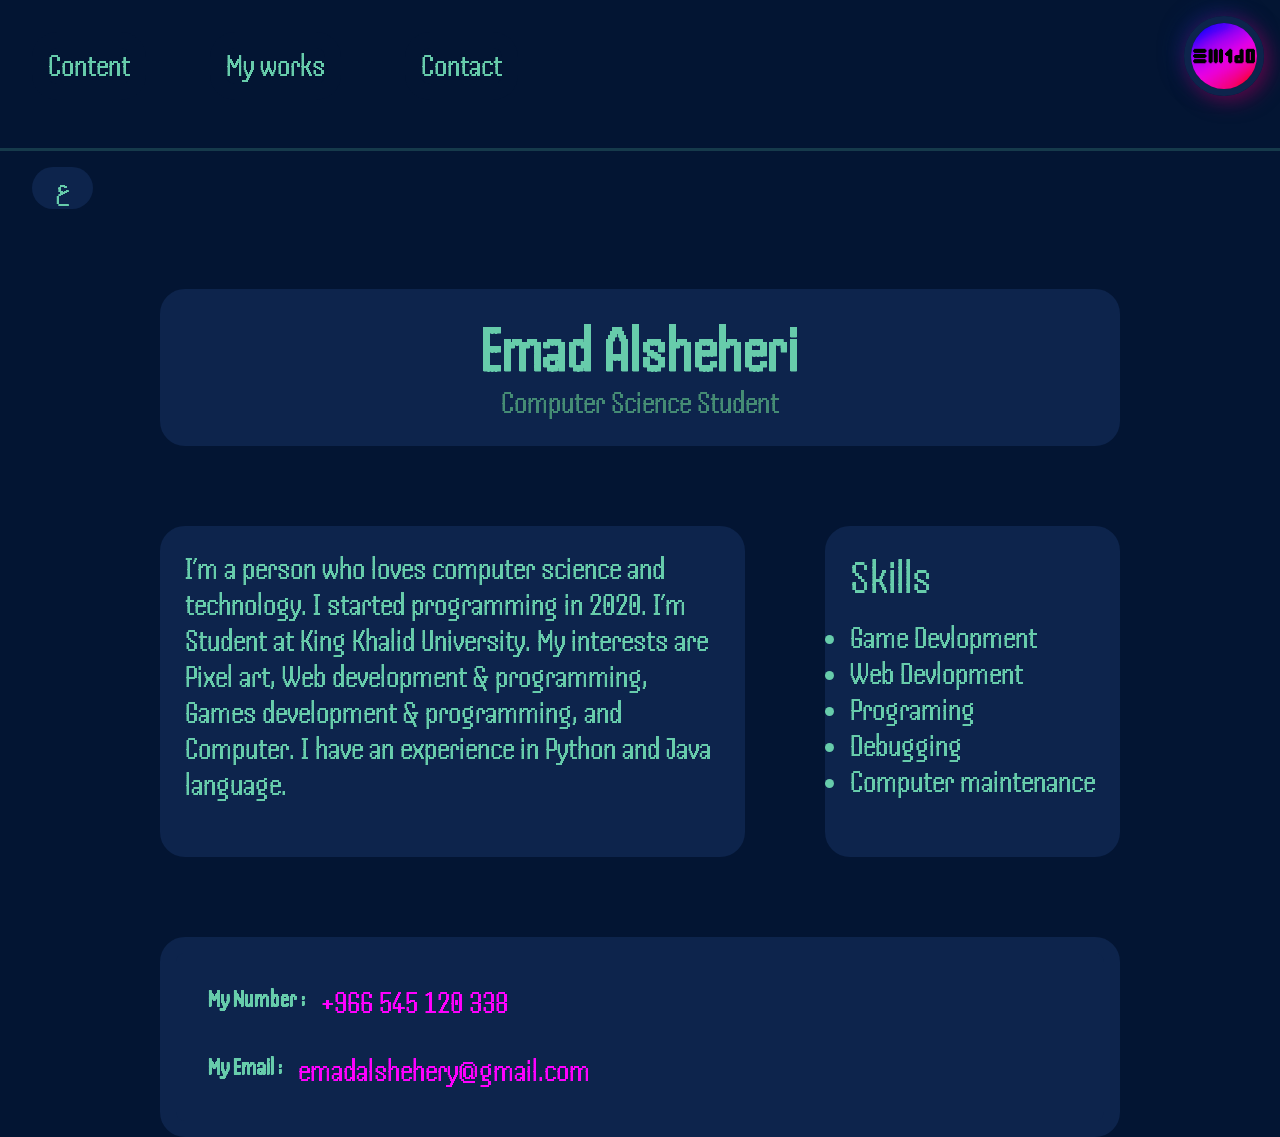
==== index.html @ 9de2e65f "Change in the Works cards" ====
<!DOCTYPE html>
    <html lang="en">
        <head>
            <meta name="viewport" content="width=device-width, initial-scale=1">
            <title>Emad Alsheheri's Website!</title>

            <meta
            property="og:title"
            content="em1d0 Website"
            />

            <meta
            property="og:description"
            content="em1d0 first Website"
            />

            <meta
            property="og:image"
            content="Em1d0 icon - png.png"
            />

            <meta
            property="og:type"
            content="website"
            />
            
            <link href="style.css" rel="stylesheet">
        </head>

        <body >
            <header>
                    <div class="Buttons">
                        <a class="Content" href="#ContentPanel" data-toggle="ContentPanel" data-ar="المحتوى">
                            Content
                        </a>

                        <a class="MyWorks" href="#WorksPanel" data-toggle="WorksPanel" data-ar="أعمالي">
                            My works
                        </a>

                        <a class="Contact" href="#Contact" data-ar="تواصل معي">
                            Contact
                        </a>
                    </div>

                    <img class="Em1d0Icon" src="Em1d0 icon - png.png">

            </header>
            
            <nav>
            </nav>

            <div class="LangBar">
                <button id="LangToggle" type="button" aria-label="Switch language">ع</button>
            </div>

            <section class="BGS" >
                
                <div class="Info">
                    <div class="Align">
                        
                        <div class="BGE">
                        <h2 class="Emad" data-ar="عماد الشهري">Emad Alsheheri</h2>
                        
                        <a class="IS" href="https://cs.kku.edu.sa/en/node/16" data-ar="طالب علوم حاسب">Computer Science Student</a>
                        </div>

                        <div class="Center">
                            <p class="AboutEmad" data-ar="أنا شخص يحب علوم الحاسب والتقنية. بدأت البرمجة في عام 2020. أنا طالب في جامعة الملك خالد. اهتماماتي هي البكسل آرت، وتطوير وبرمجة المواقع، وتطوير وبرمجة الألعاب، والحاسب. لدي خبرة في لغتي بايثون وجافا.">
                                I’m a person who loves computer science and technology. I started programming in 2020. I’m Student at King Khalid University. My interests are Pixel art, Web development & programming, Games development & programming, and Computer. I have an experience in Python and Java language.</p>
                            
                            <div SkillsBG>
                                <ul class="Skills">
                                    <li class="SkillsTitle" data-ar="المهارات">Skills</li>
                                    <li data-ar="تطوير الألعاب">Game Devlopment</li>
                                    <li data-ar="تطوير المواقع">Web Devlopment</li>
                                    <li data-ar="البرمجة">Programing</li>
                                    <li data-ar="تصحيح الأخطاء">Debugging</li>
                                    <li data-ar="صيانة الحاسب">Computer maintenance</li>
                                </ul>
                            </div>

                        </div>

                    </div>

                    
                </div>
            </section>  

            <!-- CONTENT PANEL (revealed when "Content" is clicked) -->
            <section class="PanelSection">
                <div id="ContentPanel" class="collapsible">
                    <div class="collapsible-inner">
                        <h2 class="PanelTitle" data-ar="حسابات المحتوى الخاصة بي">My Content Accounts</h2>

                        <div class="AccountButtons">
                            <a class="YouTube" href="https://www.youtube.com/@em1d0_XD">
                                <img src="youtube icon.png" alt="You Tube Icon">
                                <span data-ar="قناتي !">My Channel !</span>
                            </a>

                            <a class="IG" href="https://www.instagram.com/em1d0/?next=%2F">
                                <img src="instagram icon.png" alt="Instagram Icon">
                                <span data-ar="انستقرامي !">My Instagram !</span>
                            </a>

                            <a class="X" href="https://www.X.com/zgr_xdx">
                                <img src="X icon.png" alt="X Icon">
                                <span data-ar="حسابي في X !">My X !</span>
                            </a>
                        </div>
                    </div>
                </div>
            </section>

            <!-- MY WORKS PANEL (revealed when "My works" is clicked) -->
            <section class="PanelSection">
                <div id="WorksPanel" class="collapsible">
                    <div class="collapsible-inner">
                        <h2 class="PanelTitle" data-ar="أعمالي">My Works</h2>

                        <div class="AccountButtons">
                            <a class="ItchIo" href="https://em1d0.itch.io/">
                                <img src="Itch.png" alt="Itch.io Icon">
                                <span data-ar="حسابي في Itch.io !">My Itch.io !</span>
                            </a>

                            <a class="GitHub" href="https://github.com/emadalshehery">
                                <img src="GitHub icon.png" alt="GitHub Icon">
                                <span data-ar="حسابي في GitHub !">My GitHub !</span>
                            </a>

                            <a class="LinkedIn" href="https://www.linkedin.com/in/emad-alsheheri-311988352">
                                <svg viewBox="0 0 24 24" fill="currentColor" aria-hidden="true"><path d="M20.447 20.452h-3.554v-5.569c0-1.328-.027-3.037-1.852-3.037-1.853 0-2.136 1.445-2.136 2.939v5.667H9.351V9h3.414v1.561h.046c.477-.9 1.637-1.85 3.37-1.85 3.601 0 4.267 2.37 4.267 5.455v6.286zM5.337 7.433c-1.144 0-2.063-.926-2.063-2.065 0-1.138.92-2.063 2.063-2.063 1.14 0 2.064.925 2.064 2.063 0 1.139-.925 2.065-2.064 2.065zm1.782 13.019H3.555V9h3.564v11.452zM22.225 0H1.771C.792 0 0 .774 0 1.729v20.542C0 23.227.792 24 1.771 24h20.451C23.2 24 24 23.227 24 22.271V1.729C24 .774 23.2 0 22.222 0h.003z"/></svg>
                                <span data-ar="حسابي في LinkedIn !">My LinkedIn !</span>
                            </a>
                        </div>

                        <div class="ProjectCategoryButtons">
                            <a class="WebDev" href="#WebDevPanel" data-toggle="WebDevPanel" data-group="works-sub" data-ar="تطوير المواقع">
                                Web Development
                            </a>

                            <a class="GamesDev" href="#GamesDevPanel" data-toggle="GamesDevPanel" data-group="works-sub" data-ar="تطوير الألعاب">
                                Games Development
                            </a>

                            <a class="AI" href="#AIPanel" data-toggle="AIPanel" data-group="works-sub" data-ar="مشاريع الذكاء الاصطناعي">
                                AI Projects
                            </a>
                        </div>

                        <div id="WebDevPanel" class="collapsible sub-collapsible" data-group="works-sub">
                            <div class="collapsible-inner">
                                <h3 class="ProjectsTitle" data-ar="مشاريع تطوير المواقع">Web Development Projects</h3>
                                <div class="ProjectsList" id="WebDevProjects">
                                    <div class="ProjectTiles">
                                        <div class="ProjectTile" data-toggle="TKHSUSInfo" data-group="webdev-projects">
                                            <img class="ProjectIcon" src="images/tkhsus-icon.png" alt="TKHSUS icon">
                                            <span class="ProjectTileName">TKHSUS</span>
                                        </div>
                                    </div>

                                    <div id="TKHSUSInfo" class="collapsible sub-collapsible" data-group="webdev-projects">
                                        <div class="collapsible-inner">
                                            <div class="ProjectCard">
                                                <h4 class="ProjectName">TKHSUS (تخصص)</h4>
                                                <p class="ProjectDescription" data-ar="موقع يساعد طلاب الثانوية في السعودية على استكشاف كل التخصصات الجامعية واختيار الأنسب لهم.">A website that helps Saudi high school students explore every university major and choose the one that fits them best.</p>
                                                <ul class="SkillTags">
                                                <li>HTML</li>
                                                <li>CSS</li>
                                                <li>JavaScript</li>
                                                </ul>
                                                <div class="ProjectLinks">
                                                <a href="https://emadalshehery.github.io/TKHSUS/" data-ar="زيارة الموقع">Visit Website</a>
                                                <a href="https://github.com/emadalshehery/TKHSUS" data-ar="عرض الكود المصدري">View Source</a>
                                                </div>
                                            </div>
                                        </div>
                                    </div>
                                </div>
                            </div>
                        </div>

                        <div id="GamesDevPanel" class="collapsible sub-collapsible" data-group="works-sub">
                            <div class="collapsible-inner">
                                <h3 class="ProjectsTitle" data-ar="مشاريع تطوير الألعاب">Games Development Projects</h3>
                                <div class="ProjectsList" id="GamesDevProjects">
                                    <div class="ProjectTiles">
                                        <div class="ProjectTile" data-toggle="EmMuInfo" data-group="gamesdev-games">
                                            <img class="ProjectIcon pixel-icon" src="images/emmu-icon.png" alt="EmMu icon">
                                            <span class="ProjectTileName">EmMu</span>
                                        </div>
                                    </div>

                                    <div id="EmMuInfo" class="collapsible sub-collapsible" data-group="gamesdev-games">
                                        <div class="collapsible-inner">
                                            <div class="ProjectCard">
                                                <h4 class="ProjectName">EmMu</h4>
                                                <p class="ProjectDescription" data-ar="لعبة منصات ثنائية الأبعاد تعبر فيها قلعة بتفادي الأشواك والقفز على الجدران وضبط القفزات الصعبة.">A 2D platformer where you get through a castle by dodging spikes, wall jumping, and timing tricky jumps.</p>
                                                <ul class="SkillTags">
                                                <li>Godot</li>
                                                <li data-ar="البكسل آرت">Pixel Art</li>
                                                <li data-ar="لعبة منصات ثنائية الأبعاد">2D Platformer</li>
                                                </ul>
                                                <div class="ProjectLinks">
                                                <a href="https://em1d0.itch.io/emmu" data-ar="العب على Itch.io">Play on Itch.io</a>
                                                <a href="https://github.com/emadalshehery/EmMu/" data-ar="عرض الكود المصدري">View Source</a>
                                                </div>
                                            </div>
                                        </div>
                                    </div>
                                </div>
                            </div>
                        </div>

                        <div id="AIPanel" class="collapsible sub-collapsible" data-group="works-sub">
                            <div class="collapsible-inner">
                                <h3 class="ProjectsTitle" data-ar="مشاريع الذكاء الاصطناعي">AI Projects</h3>
                                <div class="ProjectsList" id="AIProjects">
                                    <div class="ProjectTiles">
                                        <div class="ProjectTile" data-toggle="HW1Info" data-group="ai-projects">
                                            <span class="ProjectTileName">GCI 26 HW1</span>
                                        </div>

                                        <div class="ProjectTile" data-toggle="HW2Info" data-group="ai-projects">
                                            <span class="ProjectTileName">GCI 26 HW2</span>
                                        </div>

                                        <div class="ProjectTile" data-toggle="StackInfo" data-group="ai-projects">
                                            <span class="ProjectTileName">Stack</span>
                                        </div>

                                        <div class="ProjectTile" data-toggle="DFSBFSInfo" data-group="ai-projects">
                                            <span class="ProjectTileName">DFS and BFS</span>
                                        </div>

                                        <div class="ProjectTile" data-toggle="TensorsInfo" data-group="ai-projects">
                                            <span class="ProjectTileName">PyTorch Tensors</span>
                                        </div>

                                        <div class="ProjectTile" data-toggle="HousePriceInfo" data-group="ai-projects">
                                            <span class="ProjectTileName">House Price NN</span>
                                        </div>

                                        <div class="ProjectTile" data-toggle="MNISTInfo" data-group="ai-projects">
                                            <span class="ProjectTileName">MNIST Classifier</span>
                                        </div>
                                    </div>

                                    <div id="HW1Info" class="collapsible sub-collapsible" data-group="ai-projects">
                                        <div class="collapsible-inner">
                                            <div class="ProjectCard">
                                                <h4 class="ProjectName">GCI HW1: Data Manipulation with NumPy</h4>
                                                <p class="ProjectDescription" data-ar="تُرجع عناصر مصفوفة NumPy التي هي من مضاعفات 5 وفردية، باستخدام قناع منطقي متجه.">Returns the elements of a NumPy array that are multiples of 5 and odd, using a vectorized boolean mask.</p>
                                                <ul class="SkillTags">
                                                <li>Python</li>
                                                <li>NumPy</li>
                                                </ul>
                                                <div class="ProjectLinks">
                                                <a href="https://github.com/emadalshehery/GCI-26-HW1" data-ar="عرض الكود المصدري">View Source</a>
                                                </div>
                                            </div>
                                        </div>
                                    </div>
                                    <div id="HW2Info" class="collapsible sub-collapsible" data-group="ai-projects">
                                        <div class="collapsible-inner">
                                            <div class="ProjectCard">
                                                <h4 class="ProjectName">GCI HW2: Cleaning Data with Pandas</h4>
                                                <p class="ProjectDescription" data-ar="تحسب متوسط التقييم لكل نوع أنمي في بيانات MyAnimeList مرتبًا من الأعلى إلى الأدنى.">Computes the mean score for each anime type in the MyAnimeList dataset, sorted from highest to lowest.</p>
                                                <ul class="SkillTags">
                                                <li>Python</li>
                                                <li>Pandas</li>
                                                <li data-ar="تنظيف البيانات">Data Cleaning</li>
                                                </ul>
                                                <div class="ProjectLinks">
                                                <a href="https://github.com/emadalshehery/GCI-26-HW2" data-ar="عرض الكود المصدري">View Source</a>
                                                </div>
                                            </div>
                                        </div>
                                    </div>
                                    <div id="StackInfo" class="collapsible sub-collapsible" data-group="ai-projects">
                                        <div class="collapsible-inner">
                                            <div class="ProjectCard">
                                                <h4 class="ProjectName">Stack (Interactive Menu)</h4>
                                                <p class="ProjectDescription" data-ar="مكدس (LIFO) بلغة بايثون يُتحكم به عبر قائمة نصية: إضافة، إزالة، أو خروج.">A Python stack (LIFO) controlled through a text menu: push, pop, or quit.</p>
                                                <ul class="SkillTags">
                                                <li>Python</li>
                                                <li data-ar="هياكل البيانات">Data Structures</li>
                                                </ul>
                                                <div class="ProjectLinks">
                                                <a href="https://github.com/emadalshehery/Stack" data-ar="عرض الكود المصدري">View Source</a>
                                                </div>
                                            </div>
                                        </div>
                                    </div>
                                    <div id="DFSBFSInfo" class="collapsible sub-collapsible" data-group="ai-projects">
                                        <div class="collapsible-inner">
                                            <div class="ProjectCard">
                                                <h4 class="ProjectName">DFS and BFS</h4>
                                                <p class="ProjectDescription" data-ar="اجتياز الرسوم البيانية بالعرض أولاً وبالعمق أولاً بلغة بايثون، مع مقارنتهما على الشجرة نفسها.">Breadth-first and depth-first graph traversal in Python, compared on the same example tree.</p>
                                                <ul class="SkillTags">
                                                <li>Python</li>
                                                <li data-ar="خوارزميات الرسوم البيانية">Graph Algorithms</li>
                                                </ul>
                                                <div class="ProjectLinks">
                                                <a href="https://github.com/emadalshehery/DFS-and-BFS" data-ar="عرض الكود المصدري">View Source</a>
                                                </div>
                                            </div>
                                        </div>
                                    </div>
                                    <div id="TensorsInfo" class="collapsible sub-collapsible" data-group="ai-projects">
                                        <div class="collapsible-inner">
                                            <div class="ProjectCard">
                                                <h4 class="ProjectName">PyTorch Tensors and Tabular Data Prep</h4>
                                                <p class="ProjectDescription" data-ar="أساسيات تنسورات PyTorch ومسار كامل لتجهيز بيانات أسعار المنازل.">PyTorch tensor basics and a full data-preparation pipeline for the House Prices dataset.</p>
                                                <ul class="SkillTags">
                                                <li>Python</li>
                                                <li>PyTorch</li>
                                                <li data-ar="معالجة البيانات">Data Preprocessing</li>
                                                </ul>
                                                <div class="ProjectLinks">
                                                <a href="https://github.com/emadalshehery/PyTorch-Tensors-and-Tabular-Data-Prep" data-ar="عرض الكود المصدري">View Source</a>
                                                </div>
                                            </div>
                                        </div>
                                    </div>
                                    <div id="HousePriceInfo" class="collapsible sub-collapsible" data-group="ai-projects">
                                        <div class="collapsible-inner">
                                            <div class="ProjectCard">
                                                <h4 class="ProjectName">House Price Regression with a Neural Network</h4>
                                                <p class="ProjectDescription" data-ar="شبكة عصبية بـ PyTorch تتنبأ بأسعار المنازل، مع منحنيات الخسارة ورسم يقارن المتوقع بالفعلي.">A PyTorch neural network that predicts house prices, with loss curves and a predicted vs actual plot.</p>
                                                <ul class="SkillTags">
                                                <li>Python</li>
                                                <li>PyTorch</li>
                                                <li data-ar="الشبكات العصبية">Neural Networks</li>
                                                </ul>
                                                <div class="ProjectLinks">
                                                <a href="https://github.com/emadalshehery/House-Price-Regression-with-a-Neural-Network" data-ar="عرض الكود المصدري">View Source</a>
                                                </div>
                                            </div>
                                        </div>
                                    </div>
                                    <div id="MNISTInfo" class="collapsible sub-collapsible" data-group="ai-projects">
                                        <div class="collapsible-inner">
                                            <div class="ProjectCard">
                                                <h4 class="ProjectName">MNIST Handwritten Digit Classifier</h4>
                                                <p class="ProjectDescription" data-ar="شبكة عصبية بـ PyTorch تتعرف على الأرقام المكتوبة بخط اليد بدقة تقارب 95.7%.">A PyTorch neural network that recognizes handwritten digits, reaching about 95.7% accuracy.</p>
                                                <ul class="SkillTags">
                                                <li>Python</li>
                                                <li>PyTorch</li>
                                                <li data-ar="الشبكات العصبية">Neural Networks</li>
                                                </ul>
                                                <div class="ProjectLinks">
                                                <a href="https://github.com/emadalshehery/MNIST-Handwritten-Digit-Classifier" data-ar="عرض الكود المصدري">View Source</a>
                                                </div>
                                            </div>
                                        </div>
                                    </div>

                                </div>
                            </div>
                        </div>
                    </div>
                </div>
            </section>

            <section class="BGF" >  
                <footer class="Info">
                    <div class="Contacts" id="Contact">
                            <div class="MyNumber">
                                <h1 data-ar="رقمي :">
                                    My Number :
                                </h1>

                                <a class="TheNumber" href="tel:+966545120338"> +966 545 120 338</a>
                            </div>

                            <div class="MyEmail">
                                <h1 data-ar="بريدي الإلكتروني :">
                                    My Email :
                                </h1>

                                <a class="TheEmail" href="mailto:emadalshehery@gmail.com"> emadalshehery@gmail.com</a>
                            </div>
                        </div>
                </footer>   
            </section>

            <script src="script.js"></script>
        </body>
    </html>
---- style.css ----
@import url('https://fonts.googleapis.com/css2?family=Handjet&display=swap');

*{
    scroll-behavior: smooth;
    margin:0;
    padding:0;
    box-sizing: border-box;
}

img{
    max-width:100%;
    height:auto;
    display:block;
}

body{
    background-color:rgb(3, 21, 51);


}    

header{
    display:flex;
    justify-content:space-between;
    
}


.Buttons{
    display:flex;
    justify-content:space-between;

    margin-top: 2rem;
    margin-inline-start: 2rem  ;

    .Content{
        color:rgb(103, 204, 171);
        background-color:rgb(3, 21, 51);
        font-family:'Handjet';
        font-size :2rem;

        border:1rem;
        border-radius:25px;
        border-style: solid;
        border-color:rgb(3, 21, 51);

        text-decoration: none;
        

        transition: .1s ease;
    }
    .Content:hover{
        scale: 1.2;

        background-color:rgb(13, 36, 76);
        border-color:rgb(13, 36, 76);
        box-shadow:5px 5px 20px rgb(13, 36, 76), -5px -5px 20px rgb(69, 140, 116);
    }
    .Content:active{
        scale: .7;
    }


    .MyWorks{
        color:rgb(103, 204, 171);
        background-color:rgb(3, 21, 51);
        font-family:'Handjet';
        font-size :2rem;

        border:1rem;
        border-radius:25px;
        border-style: solid;
        border-color:rgb(3, 21, 51);
        
        text-decoration: none;
        margin-inline-start: 4rem ;

        transition: .1s ease;
    }
    .MyWorks:hover{
        scale: 1.2;

        background-color:rgb(13, 36, 76);
        border-color:rgb(13, 36, 76);
        box-shadow:5px 5px 20px rgb(13, 36, 76), -5px -5px 20px rgb(69, 140, 116);
    }
    .MyWorks:active{
        scale: .7;
    }


    .Contact{
        color:rgb(103, 204, 171);
        background-color:rgb(3, 21, 51);
        font-family:'Handjet';
        font-size :2rem;

        border:1rem;
        border-radius:25px;
        border-style: solid;
        border-color:rgb(3, 21, 51);

        text-decoration: none;
        margin-inline-start:4rem;

        transition: .1s ease;
    }
    .Contact:hover{
        scale: 1.2;

        background-color:rgb(13, 36, 76);
        border-color:rgb(13, 36, 76);
        box-shadow:5px 5px 20px rgb(13, 36, 76), -5px -5px 20px rgb(69, 140, 116);

    }
    .Contact:active{
        scale: .7;
    }
}


.Em1d0Icon{
    width:5rem;
    height:5rem;
    margin-top:1rem;
    margin-inline-end:1rem;

    border:7px;
    border-radius:50%;
    border-color:rgb(13, 36, 76);
    border-style:solid;

    box-shadow: 5px 5px 20px rgb(90, 6, 70), -5px -5px 20px rgb(9, 29, 89);

}


nav{
    border-top-style:solid;
    border-color:rgb(103, 204, 171);
    opacity:20%;
    margin-top:3rem;

    text-align:center;
}

.BGS{
    background-image: url(em1d0.html/background.DarkBlue.png);
    background-size: cover;
    background-position: center;
    background-repeat: no-repeat;

}

.Info{
    justify-content:space-between;

    .BGE{
        text-align: center; 

        border-radius: 25px;
        border: 25px;
        border-style: solid;
        border-color:rgb(13, 36, 76);
        background-color:rgb(13, 36, 76);

        margin-inline-start: 10rem;
        margin-inline-end: 10rem;
        margin-top: 5rem;
    }

    .Emad{
        text-align: center;
        
        color:rgb(103, 204, 171);
        font-family:'Handjet';
        font-size:4rem;
        
    }

    
    .IS{
        text-align: center;

        color: rgb(69, 140, 116);
        font-family: 'Handjet';
        font-size:2rem;

        text-decoration: none;

        transition: .1s ease;
    }
    .IS:hover{
        scale: 1.2;
        color: rgb(103, 204, 171);
       
    }
    .IS:active{
        scale: .7;
    }

    .Center{
        display: flex;

    }

    .AboutEmad {
        margin-inline-start: 10rem;
        margin-top: 5rem;

        flex: 1;
        
        border-radius: 25px;
        border: 25px;
        border-style: solid;
        border-color:rgb(13, 36, 76);
        background-color:rgb(13, 36, 76);

        color: rgb(103, 204, 171);
        font-family: 'Handjet';
        font-size: 2rem;
    }


    .Skills{
        margin-inline-start: 5rem;
        margin-inline-end: 10rem;
        margin-top: 5rem;

        padding-bottom: 2rem;

        gap:2rem;
        

        flex: 2;

        border-radius: 25px;
        border: 25px;
        border-style: solid;
        border-color:rgb(13, 36, 76);
        background-color:rgb(13, 36, 76);

        

        color: rgb(103, 204, 171);
        font-family: 'Handjet';
        font-size: 2rem;
    }

    .Skills .SkillsTitle{
        list-style: none;
        text-align: start;
        font-size: 3rem;
        margin-bottom: 1rem;
    }

    .Contacts{
        
        border: 1rem;
        border-style: solid;
        border-radius:25px;
        border-color:rgb(13, 36, 76);
        background-color: rgb(13, 36, 76);

        margin-inline-start: 10rem;
        margin-inline-end: 10rem;
        margin-top: 5rem;

        .MyNumber{
            display:flex;
            margin: 2rem;

            color:rgb(103, 204, 171);
            font-family:'Handjet';
            font-size:1rem;

            .TheNumber{
                color:rgb(255, 0, 255);
                text-decoration:none;
                text-align:center;
                font-size: 2rem;

                margin-inline-start: 1rem;
                transition: .1s ease;
            }
            .TheNumber:hover{
                color:rgb(150, 0, 150);
                text-decoration:underline;
            }
            .TheNumber:active{
                scale: .9;
            }
        }
        .MyEmail{
            display:flex;
            margin: 2rem;
            
            color:rgb(103, 204, 171);
            font-family:'Handjet';
            font-size:1rem;

            .TheEmail{
                color:rgb(255, 0, 255);
                text-decoration:none;
                text-align:center;
                font-size: 2rem;

                margin-inline-start: 1rem;
                transition: .1s ease;
            }
            .TheEmail:hover{
                color:rgb(150, 0, 150);
                text-decoration:underline;
            }
            .TheEmail:active{
                scale: .9;
            }
        }
    }
}



/* ===================== Language button ===================== */

.LangBar{
    margin-top: 1rem;
    margin-inline-start: 2rem;
}

#LangToggle{
    color:rgb(103, 204, 171);
    background-color: rgb(13, 36, 76);
    font-family:'Handjet';
    font-size:2rem;

    border:none;
    border-radius:25px;
    padding: .2rem 1.5rem;

    cursor:pointer;
    transition: .1s ease;
}
#LangToggle:hover{
    scale: 1.1;
    box-shadow:5px 5px 20px rgb(22, 52, 103), -5px -5px 20px rgb(69, 140, 116);
}
#LangToggle:active{
    scale: .9;
}

/* Phone number and email always read left-to-right, even in Arabic */
.Info .Contacts .TheNumber,
.Info .Contacts .TheEmail{
    direction: ltr;
}

/* ===================== Collapsible Panels (JS-toggled, smooth animation) ===================== */

.PanelSection{
    display:flex;
    justify-content:center;
}

.collapsible{
    display:grid;
    grid-template-rows: 0fr;
    transition: grid-template-rows .5s ease;
    overflow:hidden;

    width:100%;
    max-width: 1400px;
}

.collapsible.open{
    grid-template-rows: 1fr;
}

.collapsible-inner{
    overflow:hidden;
    min-height:0;

    opacity:0;
    transform: translateY(-10px);
    transition: opacity .4s ease, transform .4s ease;

    text-align:center;
    padding: 0 2rem;
}

.collapsible.open > .collapsible-inner{
    opacity:1;
    transform: translateY(0);
    padding: 2rem;
}

.sub-collapsible{
    margin-top: 1rem;
}

.PanelTitle{
    color:rgb(103, 204, 171);
    font-family:'Handjet';
    font-size:3rem;
    margin-bottom: 1.5rem;
}

.ProjectsTitle{
    color:rgb(103, 204, 171);
    font-family:'Handjet';
    font-size:2rem;
    margin-bottom: 1rem;
}

/* Account links (YouTube / IG / X / Itch.io / GitHub) */
.AccountButtons{
    display:flex;
    justify-content:center;
    flex-wrap: wrap;
    gap: 2rem;
}

.AccountButtons a{
    display:flex;
    align-items:center;
    gap: .5rem;

    color:rgb(103, 204, 171);
    background-color: rgb(13, 36, 76);
    text-decoration:none;

    font-family:'Handjet';
    font-size:1.5rem;

    border:1rem;
    border-style:solid;
    border-radius:25px;
    border-color:rgb(13, 36, 76);

    padding: .5rem 1.5rem;

    transition: .1s ease;
}

.AccountButtons a svg,
.AccountButtons a img{
    width:1.5rem;
    height:1.5rem;
}

.AccountButtons a:hover{
    scale: 1.1;
    box-shadow:5px 5px 20px rgb(22, 52, 103), -5px -5px 20px rgb(69, 140, 116);
}

.AccountButtons a:active{
    scale: .9;
}

/* Web Dev / Games Dev / AI category buttons */
.ProjectCategoryButtons{
    display:flex;
    justify-content:center;
    flex-wrap: wrap;
    margin-top: 3rem;
    gap: 2rem;
}

.ProjectCategoryButtons a{
    display:block;

    color:rgb(103, 204, 171);
    background-color: rgb(13, 36, 76);
    text-decoration:none;
    text-align:center;

    font-family:'Handjet';
    font-size:1.8rem;

    border-radius:25px;
    border-style: solid;
    border-color: rgb(13, 36, 76);

    padding: 1.5rem 2rem;

    transition: .15s ease;
}

.ProjectCategoryButtons a:hover{
    font-size: 2.1rem;
    box-shadow:5px 5px 20px rgb(13, 36, 76), -5px -5px 20px rgb(69, 140, 116);
}

.ProjectCategoryButtons a:active{
    scale: .95;
}

.ProjectsList{
    color:rgb(103, 204, 171);
    font-family:'Handjet';
    font-size:1.5rem;

    background-color: rgb(13, 36, 76);
    border-radius:25px;
    margin-top:1.5rem;
    padding: 1.5rem;

    max-width: 100%;
    box-sizing: border-box;
    overflow: hidden;
}

.ProjectsList .EmptyNote{
    opacity:.6;
}

.ProjectCard{
    text-align:start;

    background-color: rgb(3, 21, 51);
    border: 2px solid rgb(69, 140, 116);
    border-radius:25px;
    padding: 2rem;
}

.ProjectName{
    color:rgb(103, 204, 171);
    font-family:'Handjet';
    font-size:2.5rem;
    margin-bottom: .5rem;
}

.ProjectDescription{
    color:rgb(103, 204, 171);
    font-family:'Handjet';
    font-size:1.3rem;
    opacity:.85;

    margin-bottom: 1.5rem;
}

.SkillTags{
    display:flex;
    flex-wrap:wrap;
    gap:.75rem;
    list-style:none;
    margin-bottom: 1.5rem;
}

.SkillTags li{
    color:rgb(103, 204, 171);
    background-color: rgb(13, 36, 76);
    font-size:1.3rem;

    border: 2px solid rgb(69, 140, 116);
    border-radius:999px;
    padding: .2rem 1.1rem;
}

.ProjectLinks{
    display:flex;
    flex-wrap:wrap;
    gap:1.5rem;
}

.ProjectLinks a{
    color:rgb(103, 204, 171);
    text-decoration:none;
    font-size:1.8rem;
    transition: .1s ease;
}
.ProjectLinks a::after{ content:" →"; }
[dir="rtl"] .ProjectLinks a::after{ content:" ←"; }
.ProjectLinks a:hover{ text-decoration:underline; }
.ProjectLinks a:active{ opacity:.7; }

/* Small clickable tile (icon + name); click reveals the game's info panel */
.ProjectTiles{
    display:flex;
    flex-wrap:wrap;
    justify-content:center;
    gap:1.5rem;
}

.ProjectTile{
    display:flex;
    align-items:center;
    gap:1rem;

    background-color: rgb(3, 21, 51);
    border-radius:15px;
    padding: .75rem 1.5rem;

    cursor:pointer;
    transition: .15s ease;
}

.ProjectTile:hover{
    scale: 1.05;
    box-shadow:5px 5px 20px rgb(22, 52, 103), -5px -5px 20px rgb(69, 140, 116);
}

.ProjectTile:active{
    scale: .95;
}

.ProjectIcon{
    display:block;
    width:64px;
    height:64px;
    max-width:64px;

    border-radius:10px;
    object-fit:contain;
    background-color: rgb(255,255,255);
}

.ProjectIcon.pixel-icon{
    image-rendering: pixelated;
}

.ProjectTileName{
    color:rgb(103, 204, 171);
    font-family:'Handjet';
    font-size:2rem;
}

/* ===================== Mobile / Tablet ===================== */
@media (max-width: 1023px) {
    header{
        flex-direction: column-reverse;
        align-items: center;
    }
    .Buttons{
        justify-content: center;
        flex-wrap: wrap;
        gap: .5rem;
        margin: 1rem 1rem 0;
    }
    .Buttons a[class]{
        margin-inline-start: 0;
        font-size: 1.5rem;
        border-width: .4rem;
    }
    .Em1d0Icon{
        width: 4rem;
        height: 4rem;
        margin: 1rem 0 0;
    }
    nav{ margin-top: 1rem; }
    .LangBar{ margin-inline-start: 1rem; }

    .Info .BGE{
        margin: 2rem 1rem 0;
        border-width: 1rem;
    }
    .Info .Emad{ font-size: 2.5rem; }
    .Info .IS{ font-size: 1.5rem; }
    .Info .Center{ flex-direction: column; }
    .Info .AboutEmad,
    .Info .Skills{
        flex: none;
        margin: 1.5rem 1rem 0;
        border-width: 1.5rem;
        font-size: 1.4rem;
    }
    .Info .Skills{ padding-bottom: 0; }
    .Info .Skills .SkillsTitle{ font-size: 2.2rem; }

    .Info .Contacts{ margin: 2rem 1rem; }
    .Info .Contacts .MyNumber,
    .Info .Contacts .MyEmail{
        flex-direction: column;
        margin: 1rem;
    }
    .Info .Contacts h1{ font-size: 1.5rem; }
    .Info .Contacts .TheNumber,
    .Info .Contacts .TheEmail{
        margin-inline-start: 0;
        font-size: 1.4rem;
        overflow-wrap: anywhere;
    }

    .collapsible.open > .collapsible-inner{ padding: 1.5rem .75rem; }
    .PanelTitle{ font-size: 2.2rem; }
    .ProjectsTitle{ font-size: 1.6rem; }
    .AccountButtons{ gap: 1rem; }
    .AccountButtons a{
        font-size: 1.3rem;
        border-width: .4rem;
        padding: .3rem 1rem;
    }
    .ProjectCategoryButtons{ gap: 1rem; margin-top: 2rem; }
    .ProjectCategoryButtons a,
    .ProjectCategoryButtons a:hover{
        font-size: 1.4rem;
        padding: 1rem 1.5rem;
    }
    .ProjectsList{ font-size: 1.2rem; padding: 1rem; }
    .ProjectCard{ padding: 1.25rem; }
    .ProjectName{ font-size: 1.8rem; }
    .SkillTags li{ font-size: 1.1rem; }
    .ProjectLinks a{ font-size: 1.5rem; }
    .ProjectDescription{ font-size: 1.1rem; }
    /* No sticky "hover" zoom on touch screens */
@media (hover: none) {
    #LangToggle:hover,
    .Buttons a[class]:hover,
    .AccountButtons a:hover,
    .ProjectTile:hover,
    .Info .IS:hover{
        scale: 1;
        box-shadow: none;
    }
}
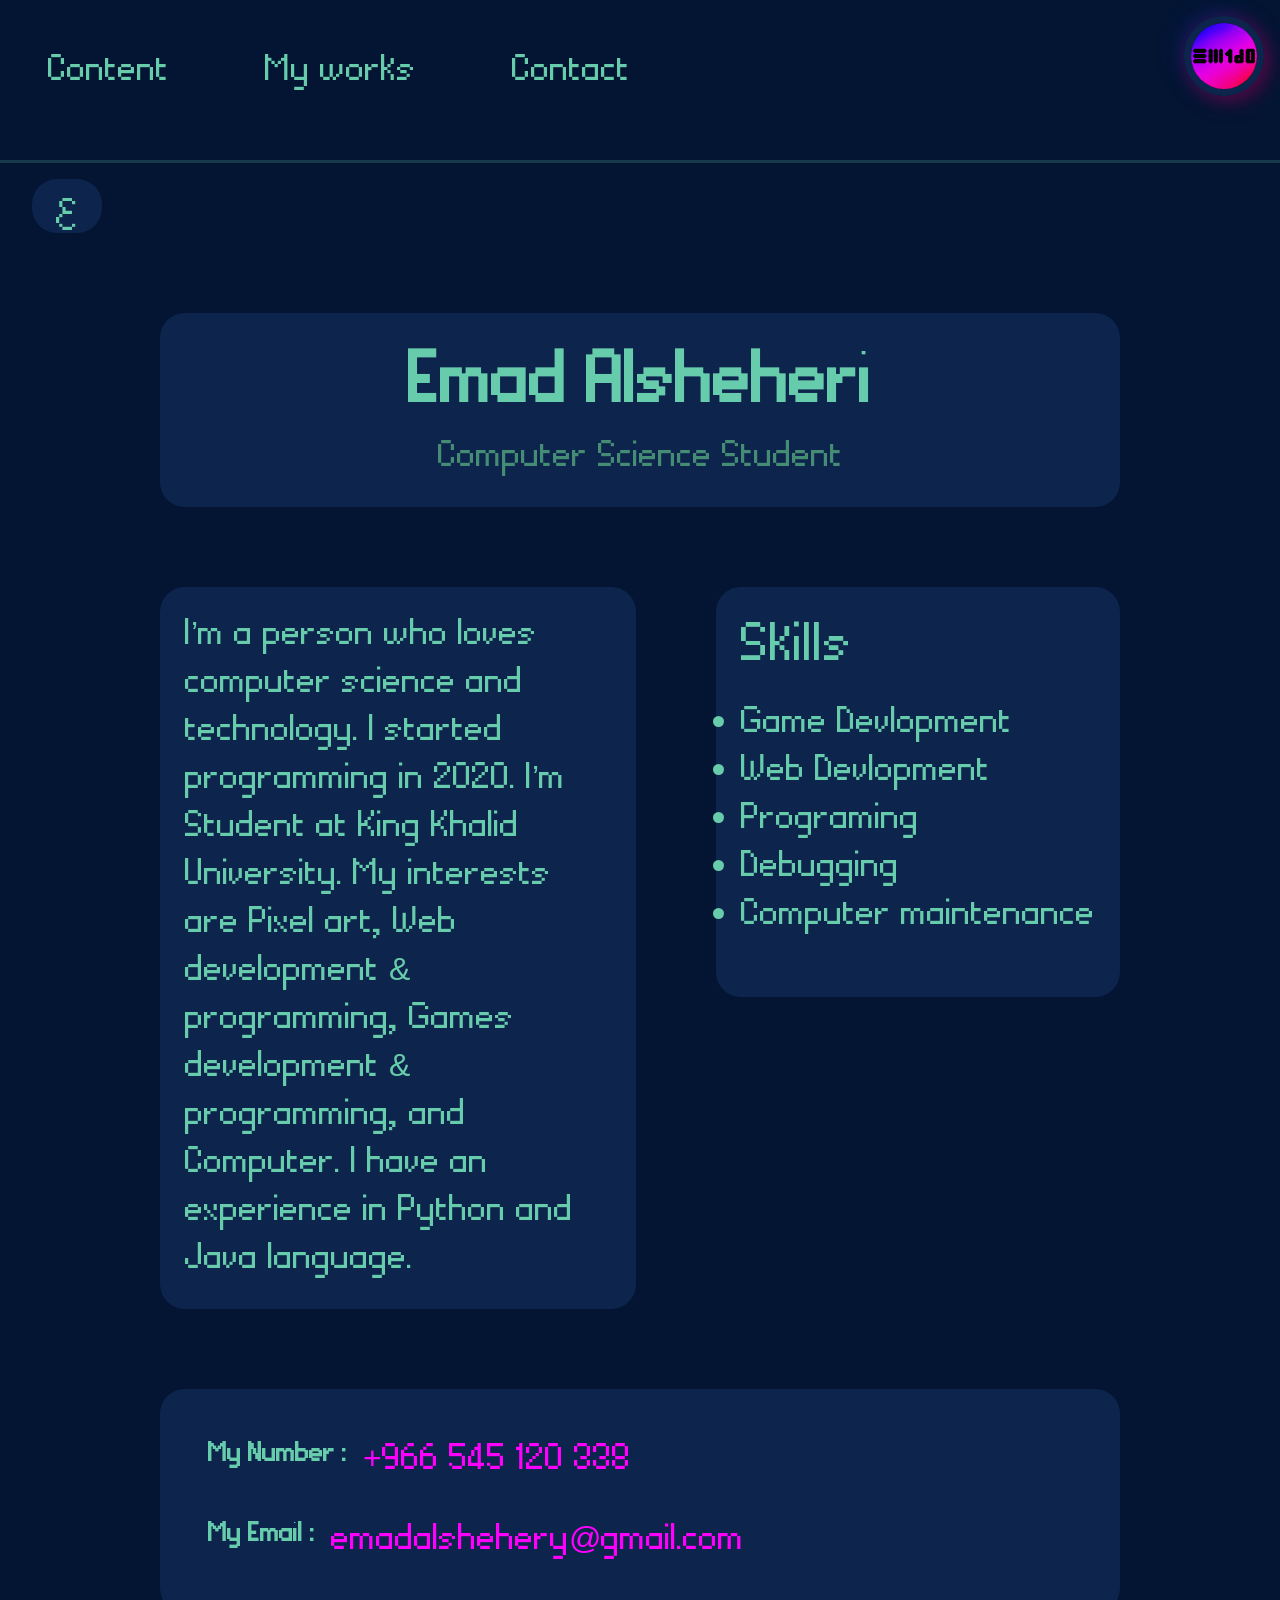
==== commit 90b73adc: "Add 3bod Platform project details to index.html" ====
--- a/index.html
+++ b/index.html
@@ -1,6 +1,7 @@
 <!DOCTYPE html>
     <html lang="en">
         <head>
+            <meta charset="utf-8">
             <meta name="viewport" content="width=device-width, initial-scale=1">
             <title>Emad Alsheheri's Website!</title>
 
@@ -132,39 +133,19 @@
                             </a>
 
                             <a class="LinkedIn" href="https://www.linkedin.com/in/emad-alsheheri-311988352">
-                                <svg viewBox="0 0 24 24" fill="currentColor" aria-hidden="true"><path d="M20.447 20.452h-3.554v-5.569c0-1.328-.027-3.037-1.852-3.037-1.853 0-2.136 1.445-2.136 2.939v5.667H9.351V9h3.414v1.561h.046c.477-.9 1.637-1.85 3.37-1.85 3.601 0 4.267 2.37 4.267 5.455v6.286zM5.337 7.433c-1.144 0-2.063-.926-2.063-2.065 0-1.138.92-2.063 2.063-2.063 1.14 0 2.064.925 2.064 2.063 0 1.139-.925 2.065-2.064 2.065zm1.782 13.019H3.555V9h3.564v11.452zM22.225 0H1.771C.792 0 0 .774 0 1.729v20.542C0 23.227.792 24 1.771 24h20.451C23.2 24 24 23.227 24 22.271V1.729C24 .774 23.2 0 22.222 0h.003z"/></svg>
+                                <img src="linkedin_icon.png" alt="LinkedIn Icon">
                                 <span data-ar="حسابي في LinkedIn !">My LinkedIn !</span>
                             </a>
                         </div>
 
-                        <div class="ProjectCategoryButtons">
-                            <a class="WebDev" href="#WebDevPanel" data-toggle="WebDevPanel" data-group="works-sub" data-ar="تطوير المواقع">
-                                Web Development
-                            </a>
-
-                            <a class="GamesDev" href="#GamesDevPanel" data-toggle="GamesDevPanel" data-group="works-sub" data-ar="تطوير الألعاب">
-                                Games Development
-                            </a>
-
-                            <a class="AI" href="#AIPanel" data-toggle="AIPanel" data-group="works-sub" data-ar="مشاريع الذكاء الاصطناعي">
-                                AI Projects
-                            </a>
-                        </div>
-
-                        <div id="WebDevPanel" class="collapsible sub-collapsible" data-group="works-sub">
+<div id="WebDevPanel" class="collapsible sub-collapsible open">
                             <div class="collapsible-inner">
                                 <h3 class="ProjectsTitle" data-ar="مشاريع تطوير المواقع">Web Development Projects</h3>
                                 <div class="ProjectsList" id="WebDevProjects">
-                                    <div class="ProjectTiles">
-                                        <div class="ProjectTile" data-toggle="TKHSUSInfo" data-group="webdev-projects">
-                                            <img class="ProjectIcon" src="images/tkhsus-icon.png" alt="TKHSUS icon">
-                                            <span class="ProjectTileName">TKHSUS</span>
-                                        </div>
-                                    </div>
-
-                                    <div id="TKHSUSInfo" class="collapsible sub-collapsible" data-group="webdev-projects">
-                                        <div class="collapsible-inner">
-                                            <div class="ProjectCard">
+                                    <div class="ProjectGrid">
+<div class="ProjectCard" id="TKHSUSInfo">
+<img class="ProjectIcon" src="images/tkhsus-icon.png" alt="TKHSUS icon">
+
                                                 <h4 class="ProjectName">TKHSUS (تخصص)</h4>
                                                 <p class="ProjectDescription" data-ar="موقع يساعد طلاب الثانوية في السعودية على استكشاف كل التخصصات الجامعية واختيار الأنسب لهم.">A website that helps Saudi high school students explore every university major and choose the one that fits them best.</p>
                                                 <ul class="SkillTags">
@@ -176,27 +157,20 @@
                                                 <a href="https://emadalshehery.github.io/TKHSUS/" data-ar="زيارة الموقع">Visit Website</a>
                                                 <a href="https://github.com/emadalshehery/TKHSUS" data-ar="عرض الكود المصدري">View Source</a>
                                                 </div>
-                                            </div>
-                                        </div>
-                                    </div>
+</div>
+</div>
                                 </div>
                             </div>
                         </div>
 
-                        <div id="GamesDevPanel" class="collapsible sub-collapsible" data-group="works-sub">
+                        <div id="GamesDevPanel" class="collapsible sub-collapsible open">
                             <div class="collapsible-inner">
                                 <h3 class="ProjectsTitle" data-ar="مشاريع تطوير الألعاب">Games Development Projects</h3>
                                 <div class="ProjectsList" id="GamesDevProjects">
-                                    <div class="ProjectTiles">
-                                        <div class="ProjectTile" data-toggle="EmMuInfo" data-group="gamesdev-games">
-                                            <img class="ProjectIcon pixel-icon" src="images/emmu-icon.png" alt="EmMu icon">
-                                            <span class="ProjectTileName">EmMu</span>
-                                        </div>
-                                    </div>
-
-                                    <div id="EmMuInfo" class="collapsible sub-collapsible" data-group="gamesdev-games">
-                                        <div class="collapsible-inner">
-                                            <div class="ProjectCard">
+                                    <div class="ProjectGrid">
+<div class="ProjectCard" id="EmMuInfo">
+<img class="ProjectIcon pixel-icon" src="images/emmu-icon.png" alt="EmMu icon">
+
                                                 <h4 class="ProjectName">EmMu</h4>
                                                 <p class="ProjectDescription" data-ar="لعبة منصات ثنائية الأبعاد تعبر فيها قلعة بتفادي الأشواك والقفز على الجدران وضبط القفزات الصعبة.">A 2D platformer where you get through a castle by dodging spikes, wall jumping, and timing tricky jumps.</p>
                                                 <ul class="SkillTags">
@@ -208,50 +182,35 @@
                                                 <a href="https://em1d0.itch.io/emmu" data-ar="العب على Itch.io">Play on Itch.io</a>
                                                 <a href="https://github.com/emadalshehery/EmMu/" data-ar="عرض الكود المصدري">View Source</a>
                                                 </div>
-                                            </div>
-                                        </div>
-                                    </div>
+</div>
+
+<div class="ProjectCard" id="3bodInfo">
+<img class="ProjectIcon pixel-icon" src="images/3bod-icon.png" alt="3bod Platform icon">
+
+                                                <h4 class="ProjectName">3bod Platform</h4>
+                                                <p class="ProjectDescription" data-ar="لعبتي الأولى: لعبة منصات ثنائية الأبعاد بسيطة.">My first game: a simple 2D platformer.</p>
+                                                <ul class="SkillTags">
+                                                <li>Godot</li>
+                                                <li data-ar="البكسل آرت">Pixel Art</li>
+                                                <li data-ar="لعبة منصات ثنائية الأبعاد">2D Platformer</li>
+                                                </ul>
+                                                <div class="ProjectLinks">
+                                                <a href="https://em1d0.itch.io/3b0d-platform" data-ar="العب على Itch.io">Play on Itch.io</a>
+                                                <a href="https://github.com/emadalshehery/3bod-platform" data-ar="عرض الكود المصدري">View Source</a>
+                                                </div>
+</div>
+</div>
                                 </div>
                             </div>
                         </div>
 
-                        <div id="AIPanel" class="collapsible sub-collapsible" data-group="works-sub">
+                        <div id="AIPanel" class="collapsible sub-collapsible open">
                             <div class="collapsible-inner">
                                 <h3 class="ProjectsTitle" data-ar="مشاريع الذكاء الاصطناعي">AI Projects</h3>
                                 <div class="ProjectsList" id="AIProjects">
-                                    <div class="ProjectTiles">
-                                        <div class="ProjectTile" data-toggle="HW1Info" data-group="ai-projects">
-                                            <span class="ProjectTileName">GCI 26 HW1</span>
-                                        </div>
-
-                                        <div class="ProjectTile" data-toggle="HW2Info" data-group="ai-projects">
-                                            <span class="ProjectTileName">GCI 26 HW2</span>
-                                        </div>
-
-                                        <div class="ProjectTile" data-toggle="StackInfo" data-group="ai-projects">
-                                            <span class="ProjectTileName">Stack</span>
-                                        </div>
-
-                                        <div class="ProjectTile" data-toggle="DFSBFSInfo" data-group="ai-projects">
-                                            <span class="ProjectTileName">DFS and BFS</span>
-                                        </div>
-
-                                        <div class="ProjectTile" data-toggle="TensorsInfo" data-group="ai-projects">
-                                            <span class="ProjectTileName">PyTorch Tensors</span>
-                                        </div>
-
-                                        <div class="ProjectTile" data-toggle="HousePriceInfo" data-group="ai-projects">
-                                            <span class="ProjectTileName">House Price NN</span>
-                                        </div>
-
-                                        <div class="ProjectTile" data-toggle="MNISTInfo" data-group="ai-projects">
-                                            <span class="ProjectTileName">MNIST Classifier</span>
-                                        </div>
-                                    </div>
-
-                                    <div id="HW1Info" class="collapsible sub-collapsible" data-group="ai-projects">
-                                        <div class="collapsible-inner">
-                                            <div class="ProjectCard">
+                                    <div class="ProjectGrid">
+<div class="ProjectCard" id="HW1Info">
+
                                                 <h4 class="ProjectName">GCI HW1: Data Manipulation with NumPy</h4>
                                                 <p class="ProjectDescription" data-ar="تُرجع عناصر مصفوفة NumPy التي هي من مضاعفات 5 وفردية، باستخدام قناع منطقي متجه.">Returns the elements of a NumPy array that are multiples of 5 and odd, using a vectorized boolean mask.</p>
                                                 <ul class="SkillTags">
@@ -261,12 +220,9 @@
                                                 <div class="ProjectLinks">
                                                 <a href="https://github.com/emadalshehery/GCI-26-HW1" data-ar="عرض الكود المصدري">View Source</a>
                                                 </div>
-                                            </div>
-                                        </div>
-                                    </div>
-                                    <div id="HW2Info" class="collapsible sub-collapsible" data-group="ai-projects">
-                                        <div class="collapsible-inner">
-                                            <div class="ProjectCard">
+</div>
+                                    <div class="ProjectCard" id="HW2Info">
+
                                                 <h4 class="ProjectName">GCI HW2: Cleaning Data with Pandas</h4>
                                                 <p class="ProjectDescription" data-ar="تحسب متوسط التقييم لكل نوع أنمي في بيانات MyAnimeList مرتبًا من الأعلى إلى الأدنى.">Computes the mean score for each anime type in the MyAnimeList dataset, sorted from highest to lowest.</p>
                                                 <ul class="SkillTags">
@@ -277,12 +233,9 @@
                                                 <div class="ProjectLinks">
                                                 <a href="https://github.com/emadalshehery/GCI-26-HW2" data-ar="عرض الكود المصدري">View Source</a>
                                                 </div>
-                                            </div>
-                                        </div>
-                                    </div>
-                                    <div id="StackInfo" class="collapsible sub-collapsible" data-group="ai-projects">
-                                        <div class="collapsible-inner">
-                                            <div class="ProjectCard">
+</div>
+                                    <div class="ProjectCard" id="StackInfo">
+
                                                 <h4 class="ProjectName">Stack (Interactive Menu)</h4>
                                                 <p class="ProjectDescription" data-ar="مكدس (LIFO) بلغة بايثون يُتحكم به عبر قائمة نصية: إضافة، إزالة، أو خروج.">A Python stack (LIFO) controlled through a text menu: push, pop, or quit.</p>
                                                 <ul class="SkillTags">
@@ -292,12 +245,9 @@
                                                 <div class="ProjectLinks">
                                                 <a href="https://github.com/emadalshehery/Stack" data-ar="عرض الكود المصدري">View Source</a>
                                                 </div>
-                                            </div>
-                                        </div>
-                                    </div>
-                                    <div id="DFSBFSInfo" class="collapsible sub-collapsible" data-group="ai-projects">
-                                        <div class="collapsible-inner">
-                                            <div class="ProjectCard">
+</div>
+                                    <div class="ProjectCard" id="DFSBFSInfo">
+
                                                 <h4 class="ProjectName">DFS and BFS</h4>
                                                 <p class="ProjectDescription" data-ar="اجتياز الرسوم البيانية بالعرض أولاً وبالعمق أولاً بلغة بايثون، مع مقارنتهما على الشجرة نفسها.">Breadth-first and depth-first graph traversal in Python, compared on the same example tree.</p>
                                                 <ul class="SkillTags">
@@ -307,12 +257,9 @@
                                                 <div class="ProjectLinks">
                                                 <a href="https://github.com/emadalshehery/DFS-and-BFS" data-ar="عرض الكود المصدري">View Source</a>
                                                 </div>
-                                            </div>
-                                        </div>
-                                    </div>
-                                    <div id="TensorsInfo" class="collapsible sub-collapsible" data-group="ai-projects">
-                                        <div class="collapsible-inner">
-                                            <div class="ProjectCard">
+</div>
+                                    <div class="ProjectCard" id="TensorsInfo">
+
                                                 <h4 class="ProjectName">PyTorch Tensors and Tabular Data Prep</h4>
                                                 <p class="ProjectDescription" data-ar="أساسيات تنسورات PyTorch ومسار كامل لتجهيز بيانات أسعار المنازل.">PyTorch tensor basics and a full data-preparation pipeline for the House Prices dataset.</p>
                                                 <ul class="SkillTags">
@@ -323,12 +270,9 @@
                                                 <div class="ProjectLinks">
                                                 <a href="https://github.com/emadalshehery/PyTorch-Tensors-and-Tabular-Data-Prep" data-ar="عرض الكود المصدري">View Source</a>
                                                 </div>
-                                            </div>
-                                        </div>
-                                    </div>
-                                    <div id="HousePriceInfo" class="collapsible sub-collapsible" data-group="ai-projects">
-                                        <div class="collapsible-inner">
-                                            <div class="ProjectCard">
+</div>
+                                    <div class="ProjectCard" id="HousePriceInfo">
+
                                                 <h4 class="ProjectName">House Price Regression with a Neural Network</h4>
                                                 <p class="ProjectDescription" data-ar="شبكة عصبية بـ PyTorch تتنبأ بأسعار المنازل، مع منحنيات الخسارة ورسم يقارن المتوقع بالفعلي.">A PyTorch neural network that predicts house prices, with loss curves and a predicted vs actual plot.</p>
                                                 <ul class="SkillTags">
@@ -339,12 +283,9 @@
                                                 <div class="ProjectLinks">
                                                 <a href="https://github.com/emadalshehery/House-Price-Regression-with-a-Neural-Network" data-ar="عرض الكود المصدري">View Source</a>
                                                 </div>
-                                            </div>
-                                        </div>
-                                    </div>
-                                    <div id="MNISTInfo" class="collapsible sub-collapsible" data-group="ai-projects">
-                                        <div class="collapsible-inner">
-                                            <div class="ProjectCard">
+</div>
+                                    <div class="ProjectCard" id="MNISTInfo">
+
                                                 <h4 class="ProjectName">MNIST Handwritten Digit Classifier</h4>
                                                 <p class="ProjectDescription" data-ar="شبكة عصبية بـ PyTorch تتعرف على الأرقام المكتوبة بخط اليد بدقة تقارب 95.7%.">A PyTorch neural network that recognizes handwritten digits, reaching about 95.7% accuracy.</p>
                                                 <ul class="SkillTags">
@@ -355,9 +296,36 @@
                                                 <div class="ProjectLinks">
                                                 <a href="https://github.com/emadalshehery/MNIST-Handwritten-Digit-Classifier" data-ar="عرض الكود المصدري">View Source</a>
                                                 </div>
-                                            </div>
-                                        </div>
-                                    </div>
+</div>
+
+                                    <div class="ProjectCard" id="HW3Info">
+
+                                                <h4 class="ProjectName">GCI HW3: Visualizing Data with Matplotlib</h4>
+                                                <p class="ProjectDescription" data-ar="تحليل باريتو (العُشيرات) على بيانات MyAnimeList: ترتيب الأنمي وتقسيمه إلى مجموعات وحساب حصة كل مجموعة من الإجمالي.">Pareto (decile) analysis on the MyAnimeList dataset: ranks anime, splits them into groups, and finds each group's share of the total.</p>
+                                                <ul class="SkillTags">
+                                                <li>Python</li>
+                                                <li>Pandas</li>
+                                                <li>Matplotlib</li>
+                                                </ul>
+                                                <div class="ProjectLinks">
+                                                    <a href="https://github.com/emadalshehery/GCI-26-HW3" data-ar="عرض الكود المصدري">View Source</a>
+                                                </div>
+</div>
+
+                                    <div class="ProjectCard" id="PhotoGenInfo">
+
+                                                <h4 class="ProjectName">AI Photo Generator</h4>
+                                                <p class="ProjectDescription" data-ar="توليد وتعديل الصور باستخدام Stable Diffusion: من النص إلى صورة، ومن صورة إلى صورة، وتعبئة المناطق المحددة.">Generates and edits images with Stable Diffusion: text-to-image, image-to-image, and in-painting.</p>
+                                                <ul class="SkillTags">
+                                                <li>Python</li>
+                                                <li>Stable Diffusion</li>
+                                                <li>Hugging Face</li>
+                                                </ul>
+                                                <div class="ProjectLinks">
+                                                    <a href="https://github.com/emadalshehery/AI-Photo-Generator" data-ar="عرض الكود المصدري">View Source</a>
+                                                </div>
+</div>
+</div>
 
                                 </div>
                             </div>
--- a/style.css
+++ b/style.css
@@ -1,4 +1,11 @@
-@import url('https://fonts.googleapis.com/css2?family=Handjet&display=swap');
+@font-face {
+    font-family: 'PixelAE';
+    src: url('fonts/PixelAE-Regular.woff2') format('woff2'),
+         url('fonts/PixelAE-Regular.ttf') format('truetype');
+    font-weight: 400;
+    font-style: normal;
+    font-display: swap;
+}
 
 *{
     scroll-behavior: smooth;
@@ -36,7 +43,7 @@
     .Content{
         color:rgb(103, 204, 171);
         background-color:rgb(3, 21, 51);
-        font-family:'Handjet';
+        font-family:'PixelAE', sans-serif;
         font-size :2rem;
 
         border:1rem;
@@ -64,7 +71,7 @@
     .MyWorks{
         color:rgb(103, 204, 171);
         background-color:rgb(3, 21, 51);
-        font-family:'Handjet';
+        font-family:'PixelAE', sans-serif;
         font-size :2rem;
 
         border:1rem;
@@ -92,7 +99,7 @@
     .Contact{
         color:rgb(103, 204, 171);
         background-color:rgb(3, 21, 51);
-        font-family:'Handjet';
+        font-family:'PixelAE', sans-serif;
         font-size :2rem;
 
         border:1rem;
@@ -173,7 +180,7 @@
         text-align: center;
         
         color:rgb(103, 204, 171);
-        font-family:'Handjet';
+        font-family:'PixelAE', sans-serif;
         font-size:4rem;
         
     }
@@ -183,7 +190,7 @@
         text-align: center;
 
         color: rgb(69, 140, 116);
-        font-family: 'Handjet';
+        font-family:'PixelAE', sans-serif;
         font-size:2rem;
 
         text-decoration: none;
@@ -217,7 +224,7 @@
         background-color:rgb(13, 36, 76);
 
         color: rgb(103, 204, 171);
-        font-family: 'Handjet';
+        font-family:'PixelAE', sans-serif;
         font-size: 2rem;
     }
 
@@ -243,7 +250,7 @@
         
 
         color: rgb(103, 204, 171);
-        font-family: 'Handjet';
+        font-family:'PixelAE', sans-serif;
         font-size: 2rem;
     }
 
@@ -271,7 +278,7 @@
             margin: 2rem;
 
             color:rgb(103, 204, 171);
-            font-family:'Handjet';
+            font-family:'PixelAE', sans-serif;
             font-size:1rem;
 
             .TheNumber{
@@ -296,7 +303,7 @@
             margin: 2rem;
             
             color:rgb(103, 204, 171);
-            font-family:'Handjet';
+            font-family:'PixelAE', sans-serif;
             font-size:1rem;
 
             .TheEmail{
@@ -331,7 +338,7 @@
 #LangToggle{
     color:rgb(103, 204, 171);
     background-color: rgb(13, 36, 76);
-    font-family:'Handjet';
+    font-family:'PixelAE', sans-serif;
     font-size:2rem;
 
     border:none;
@@ -400,14 +407,14 @@
 
 .PanelTitle{
     color:rgb(103, 204, 171);
-    font-family:'Handjet';
+    font-family:'PixelAE', sans-serif;
     font-size:3rem;
     margin-bottom: 1.5rem;
 }
 
 .ProjectsTitle{
     color:rgb(103, 204, 171);
-    font-family:'Handjet';
+    font-family:'PixelAE', sans-serif;
     font-size:2rem;
     margin-bottom: 1rem;
 }
@@ -429,7 +436,7 @@
     background-color: rgb(13, 36, 76);
     text-decoration:none;
 
-    font-family:'Handjet';
+    font-family:'PixelAE', sans-serif;
     font-size:1.5rem;
 
     border:1rem;
@@ -474,7 +481,7 @@
     text-decoration:none;
     text-align:center;
 
-    font-family:'Handjet';
+    font-family:'PixelAE', sans-serif;
     font-size:1.8rem;
 
     border-radius:25px;
@@ -497,7 +504,7 @@
 
 .ProjectsList{
     color:rgb(103, 204, 171);
-    font-family:'Handjet';
+    font-family:'PixelAE', sans-serif;
     font-size:1.5rem;
 
     background-color: rgb(13, 36, 76);
@@ -525,14 +532,14 @@
 
 .ProjectName{
     color:rgb(103, 204, 171);
-    font-family:'Handjet';
+    font-family:'PixelAE', sans-serif;
     font-size:2.5rem;
     margin-bottom: .5rem;
 }
 
 .ProjectDescription{
     color:rgb(103, 204, 171);
-    font-family:'Handjet';
+    font-family:'PixelAE', sans-serif;
     font-size:1.3rem;
     opacity:.85;
 
@@ -621,7 +628,7 @@
 
 .ProjectTileName{
     color:rgb(103, 204, 171);
-    font-family:'Handjet';
+    font-family:'PixelAE', sans-serif;
     font-size:2rem;
 }
 
@@ -713,3 +720,57 @@
         box-shadow: none;
     }
 }
+}
+
+/* ===================== Project grid: always-visible square cards ===================== */
+.ProjectGrid{
+    display:grid;
+    grid-template-columns: repeat(auto-fit, minmax(min(100%, 360px), 360px));
+    justify-content:center;
+    gap:1.5rem;
+}
+
+.ProjectGrid .ProjectCard{
+    aspect-ratio: 1 / 1;
+    display:flex;
+    flex-direction:column;
+    overflow-y:auto;
+    scrollbar-width: thin;
+    scrollbar-color: rgb(69, 140, 116) transparent;
+    padding: 1.25rem;
+}
+
+.ProjectGrid .ProjectCard .ProjectIcon{
+    width:48px;
+    height:48px;
+    max-width:48px;
+    margin-bottom:.5rem;
+    flex-shrink:0;
+}
+
+.ProjectGrid .ProjectName{ font-size:1.9rem; line-height:1; }
+.ProjectGrid .ProjectDescription{ font-size:1.15rem; line-height:1.1; margin-bottom:.75rem; }
+.ProjectGrid .SkillTags{ gap:.4rem; margin-bottom:.75rem; }
+.ProjectGrid .SkillTags li{ font-size:1rem; padding:.1rem .8rem; }
+.ProjectGrid .ProjectLinks{ gap:.5rem 1.25rem; margin-top:auto; }
+.ProjectGrid .ProjectLinks a{ font-size:1.4rem; }
+
+@media (max-width: 1023px){
+    .ProjectGrid{ gap:1rem; }
+    .ProjectGrid .ProjectCard{ padding:.9rem; }
+    .ProjectGrid .ProjectCard .ProjectIcon{ width:40px; height:40px; max-width:40px; margin-bottom:.3rem; }
+    .ProjectGrid .ProjectDescription{ margin-bottom:.5rem; }
+    .ProjectGrid .SkillTags{ margin-bottom:.5rem; }
+    .ProjectGrid .ProjectName{ font-size:1.6rem; }
+    .ProjectGrid .ProjectDescription{ font-size:1.05rem; }
+    .ProjectGrid .ProjectLinks a{ font-size:1.25rem; }
+}
+
+
+/* ===================== Arabic fixes (iOS) ===================== */
+/* Arabic letters need room to connect and carry dots/marks; line-height:1 clips them. */
+html[lang="ar"] *{
+    line-height:1.5 !important;
+    letter-spacing:0 !important;       /* any spacing breaks letter joining */
+    -webkit-text-size-adjust:100%;
+}
